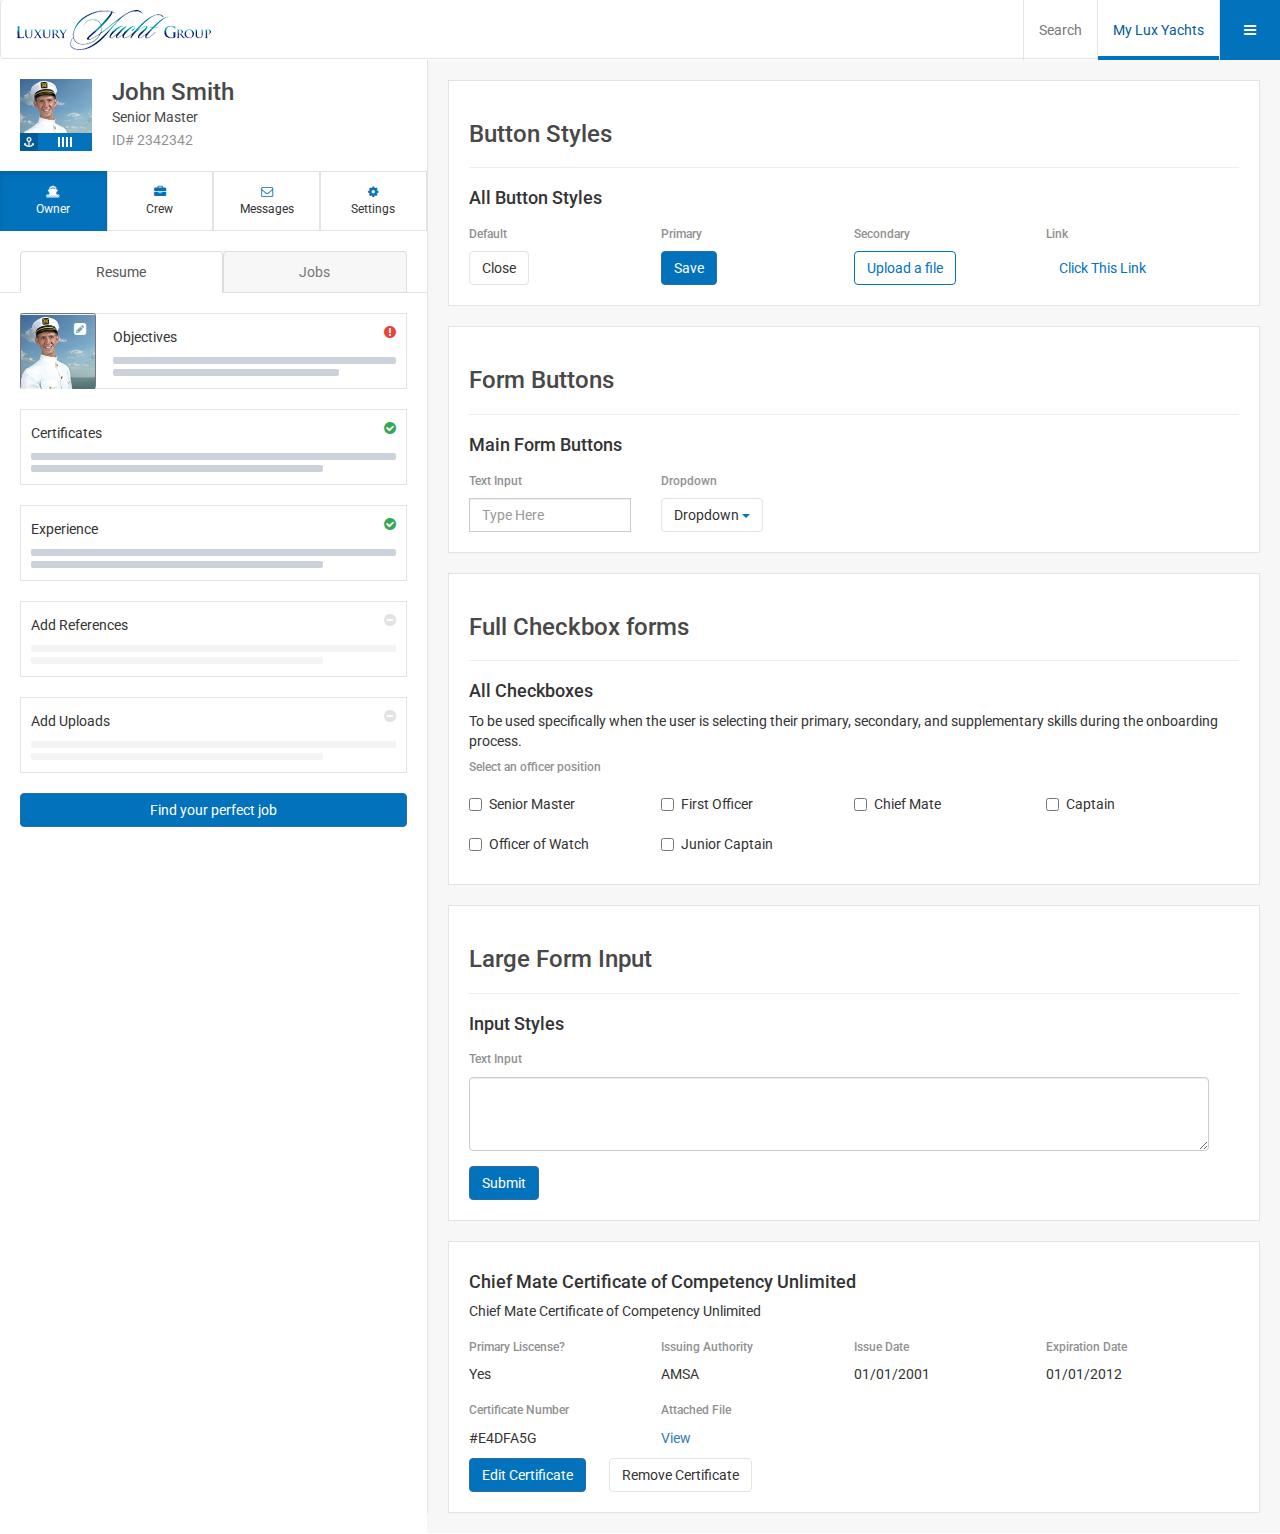
==== Dashboard/index.html @ aa5e9fd9 "added dashboard files" ====
<!DOCTYPE html>
<html lang="en">
<head>
  <meta charset="utf-8">
  <meta http-equiv="X-UA-Compatible" content="IE=edge">
  <meta name="viewport" content="width=device-width, initial-scale=1">
  <!-- The above 3 meta tags *must* come first in the head; any other head content must come *after* these tags -->
  <title>LuxYachts</title>

  <link href="css/bootstrap.min.css" rel="stylesheet">
  <link rel="stylesheet" href="css/font-awesome.min.css">
  <link href='https://fonts.googleapis.com/css?family=Roboto:400,300,500,700' rel='stylesheet' type='text/css'>
  <link rel="stylesheet" type="text/css" href="css/style.css">
</head>
<body>


  <nav class="navbar navbar-default">
    <div class="container-fluid">
      <!-- Brand and toggle get grouped for better mobile display -->
      <div class="navbar-header">
        <button type="button" class="navbar-toggle collapsed" data-toggle="collapse" data-target="#bs-example-navbar-collapse-1" aria-expanded="false">
          <span class="sr-only">Toggle navigation</span>
          <span class="icon-bar"></span>
          <span class="icon-bar"></span>
          <span class="icon-bar"></span>
        </button>
        <a class="navbar-brand" href="#"><img src="img/logo.png" height="40px" width="195px"></a>
      </div>

      <!-- Collect the nav links, forms, and other content for toggling -->
      <div class="collapse navbar-collapse" id="bs-example-navbar-collapse-1">
        <ul class="nav navbar-nav navbar-right">
          <div class=""></div>
          <li><a href="#">Search</a></li>
          <li class="active"><a href="#">My Lux Yachts</a></li>
          <li class="desktop">
            <button class="mask"><i class="fa fa-bars" aria-hidden="true"></i></button>
          </li>
        </ul>
      </div><!-- /.navbar-collapse -->
    </div><!-- /.container-fluid -->
  </nav>

  <div class="row no-gutters">
    <div class="col-md-4">
      <div class="leftBar">

        <div class="badgeProfile">
          <div class="badgeImage">
            <div class="userBadge" class="btn btn-default" data-toggle="tooltip" data-placement="right" title="Level 4 Senior Master">
              <img src="img/badge.png" height="18px" width="72px">
            </div>
            <img src="img/profile.png" height="72px" width="72px">
          </div>
          <div class="badgeInformation">
            <h3>John Smith</h3>
            <p>Senior Master</p>
            <p><span>ID# 2342342</span></p>
          </div>
        </div>

        <div class="profileNav">
          <div class="btn-group btn-group-justified" role="group" aria-label="...">
            <div class="btn-group" role="group">
              <button type="button" class="btn btn-default active"><i class="fa fa-ship" aria-hidden="true"></i><br>Owner
              </button>
            </div>
            <div class="btn-group" role="group">
              <button type="button" class="btn btn-default"><span><i class="fa fa-briefcase" aria-hidden="true"></i></span><br>Crew</button>
            </div>
            <div class="btn-group" role="group">
              <button type="button" class="btn btn-default"><span><i class="fa fa-envelope-o" aria-hidden="true"></i></span><br>Messages</button>
            </div>
            <div class="btn-group" role="group">
              <button type="button" class="btn btn-default"><span><i class="fa fa-cog" aria-hidden="true"></i></span><br>Settings</button>
            </div>
          </div>
        </div>

        <div class="sectionNav">
          <ul class="nav nav-tabs nav-justified">
            <li role="presentation" class="active"><a href="#">Resume</a></li>
            <li role="presentation" class="disabled"><a href="#">Jobs</a></li>
          </ul>
          <div class="navLine"></div>
        </div>

        <div class="resumeSection">
          <button type="button" class="resumePhoto" data-toggle="modal" data-target="#photoUpload">

            <!-- Below is the user profile image that has been previously added-->
            <div class="resumePhoto upload"><i class="fa fa-pencil-square" aria-hidden="true"></i></div>
            <img src="img/profile.png" height="74px" width="74px">
            
            <!-- Below is the basic stae of the button. The user should click this button as follow the modal instructions in order to upload their photo. After the image has been uploaded and processed, we should show the added state that's above this comment. -->
            <!--<div class="addPhoto">
              <i class="fa fa-plus-circle" aria-hidden="true"></i>
              <p>Photo</p>
            </div>-->

          </button>
          <button type="button" class="resumeBtn push">
            <p>Objectives</p>
            <div class="resumeAlert attention"><i class="fa fa-exclamation-circle" aria-hidden="true"></i></div>
            <div class="resumeLine"></div>
            <div class="resumeLine" style="width:80%"></div>
          </button>
          <button type="button" class="resumeBtn">
            <p>Certificates</p>
            <div class="resumeAlert complete"><i class="fa fa-check-circle" aria-hidden="true"></i></div>
            <div class="resumeLine"></div>
            <div class="resumeLine" style="width:80%"></div>
          </button>
          <button type="button" class="resumeBtn">
            <p>Experience</p> 
            <div class="resumeAlert complete"><i class="fa fa-check-circle" aria-hidden="true"></i></div>
            <div class="resumeLine"></div>
            <div class="resumeLine" style="width:80%"></div>
          </button>
          <button type="button" class="resumeBtn">
            <p>Add References</p>
            <div class="resumeAlert incomplete"><i class="fa fa-minus-circle" aria-hidden="true"></i></div>
            <div class="resumeLine inactive"></div>
            <div class="resumeLine inactive" style="width:80%"></div>
          </button>
          <button type="button" class="resumeBtn">
            <p>Add Uploads</p>
            <div class="resumeAlert incomplete"><i class="fa fa-minus-circle" aria-hidden="true"></i></div>
            <div class="resumeLine inactive"></div>
            <div class="resumeLine inactive" style="width:80%"></div>
          </button>
          <button type="button" class="btn btn-primary btn-block">Find your perfect job</button>
        </div>


      </div>
    </div>

<div class="col-md-8 contentHide">

<!--BEGIN BUTTONS STYLES-->
<div class="wrapper">
  <div class="contentContainer">
    <div class="row">
      <div class="contentTitle">
        <h3>Button Styles</h3>
        <hr>
        <h4>All Button Styles</h4>
      </div>

        <div class="col-md-3 push">
         <h6>Default</h6>
          <button type="button" class="btn btn-default">Close</button>
        </div>
        <div class="col-md-3 push">
          <h6>Primary</h6>
          <button type="button" class="btn btn-primary">Save</button>
        </div>
        <div class="col-md-3 push">
          <h6>Secondary</h6>
          <button type="button" class="btn btn-secondary">Upload a file</button>
        </div>
        <div class="col-md-3 push">
          <h6>Link</h6>
           <button type="button" class="btn btn-link">Click This Link</button>
        </div>
      </div>
    </div>
  </div>
<!--END BUTTON STYLES-->

<!--BEGIN FORM BUTTONS-->
<div class="wrapper">
  <div class="contentContainer">
    <div class="row">
      <div class="contentTitle">
        <h3>Form Buttons</h3>
        <hr>
        <h4>Main Form Buttons</h4>
      </div>

        <div class="col-md-3 push">
         <h6>Text Input</h6>
          <div class="buttonWidth">
            <div class="input-group input">
              <input type="text" class="form-control" placeholder="Type Here" aria-describedby="basic-addon1">
            </div>
          </div>
        </div>

        <div class="col-md-3 push">
          <h6>Dropdown</h6>
            <div class="btn-group" role="group">
              <button type="button" class="btn btn-default dropdown-toggle" data-toggle="dropdown" aria-haspopup="true" aria-expanded="false">
                Dropdown
                <span class="caret"></span>
              </button>
              <ul class="dropdown-menu">
                <li><a href="#">Dropdown link</a></li>
                <li><a href="#">Dropdown link</a></li>
              </ul>
            </div>
        </div>
        <div class="col-md-3 push"></div>
        <div class="col-md-3 push"></div>
      </div>
    </div>
  </div>
<!--END FORM BUTTONS-->

<!--BEGIN CHECKBOX LIST-->
<div class="wrapper">
  <div class="contentContainer">
    <div class="row">
      <div class="contentTitle">
        <h3>Full Checkbox forms</h3>
        <hr>
        <h4>All Checkboxes</h4>
        <p>To be used specifically when the user is selecting their primary, secondary, and supplementary skills during the onboarding process.</p>
      </div>
        <h6>Select an officer position</h6>
        <div class="col-md-3 push">
            <div class="checkbox"><label><input type="checkbox"> Senior Master </label></div>
        </div>
        <div class="col-md-3 push">
            <div class="checkbox"><label><input type="checkbox"> First Officer </label></div>
        </div>
        <div class="col-md-3 push">
            <div class="checkbox"><label><input type="checkbox"> Chief Mate </label></div>
        </div>
        <div class="col-md-3 push">
            <div class="checkbox"><label><input type="checkbox"> Captain </label></div>
        </div>
        <div class="col-md-3 push">
            <div class="checkbox"><label><input type="checkbox"> Officer of Watch </label></div>
        </div>
        <div class="col-md-3 push">
            <div class="checkbox"><label><input type="checkbox"> Junior Captain </label></div>
        </div>
      </div>
    </div>
  </div>
<!--END CHECKBOX LIST-->



<!--BEGIN LARGE FORM INPUT-->
<div class="wrapper">
  <div class="contentContainer">
    <div class="row">
      <div class="contentTitle">
        <h3>Large Form Input</h3>
        <hr>
        <h4>Input Styles</h4>
      </div>

        <div class="col-md-12 push">
         <h6>Text Input</h6>
          <fieldset class="form-group">
              <textarea class="form-control" id="exampleTextarea" rows="3"></textarea>
            </fieldset>
        </div>

        <div class="col-md-3 push">
          <button type="button" class="btn btn-primary">Submit</button>
        </div>

      </div>
    </div>
  </div>
<!--END LARGE FORM INPUT-->

<!--BEGIN CERTIFICATE EXAMPLE-->
<div class="wrapper">
  <div class="contentContainer">
    <div class="row">
      <div class="contentTitle">
        <h4>Chief Mate Certificate of Competency Unlimited</h4>
        <p>Chief Mate Certificate of Competency Unlimited</p>
      </div>

        <div class="col-md-3 push">
          <h6>Primary Liscense?</h6>
          <p>Yes</p>
        </div>

        <div class="col-md-3 push">
          <h6>Issuing Authority</h6>
          <p>AMSA</p>
        </div>

        <div class="col-md-3 push">
          <h6>Issue Date</h6>
          <p>01/01/2001</p>
        </div>

        <div class="col-md-3 push">
          <h6>Expiration Date</h6>
          <p>01/01/2012</p>
        </div>

        <div class="col-md-3 push">
          <h6>Certificate Number</h6>
          <p>#E4DFA5G</p>
        </div>

        <div class="col-md-3 push">
          <h6>Attached File</h6>
          <a href="">View</a>
        </div>

        <div class="col-md-12 push">
          <button type="button" class="btn btn-primary r-margin-20">Edit Certificate</button>
          <button type="button" class="btn btn-default">Remove Certificate</button>
        </div>

      </div>
    </div>
  </div>
<!--END CERTIFICATE EXAMPLE-->



  </div>

</div>

  <!-- Image Upload Modal -->
  <div class="modal fade" id="photoUpload" tabindex="-1" role="dialog" aria-labelledby="myModalLabel">
    <div class="modal-dialog" role="document">
      <div class="modal-content">
        <div class="modal-header">
          <button type="button" class="close" data-dismiss="modal" aria-label="Close"><span aria-hidden="true">&times;</span></button>
          <h4 class="modal-title" id="myModalLabel">Upload a Profile Image</h4>
        </div>
        <div class="modal-body">
          <h5>Please use this tool to upload and crop your CV Photo. Photo file size must be under 2MB. </h5>
          <p>Once loaded please center the cropping tool on your face and shoulders.</p>
        </div>
        <div class="modal-footer">
          <button type="button" class="btn btn-default" data-dismiss="modal">Cancel</button>
          <button type="button" class="btn btn-primary">Select your image</button>
        </div>
      </div>
    </div>
  </div>


  <!-- jQuery (necessary for Bootstrap's JavaScript plugins) -->
  <script src="https://ajax.googleapis.com/ajax/libs/jquery/1.11.3/jquery.min.js"></script>
  <!-- Include all compiled plugins (below), or include individual files as needed -->
  <script src="js/bootstrap.min.js"></script>
  <script type="text/javascript">
    $(function () {
      $('[data-toggle="tooltip"]').tooltip()
    })
  </script>
</body>
</html>
---- Dashboard/css/style.css ----
/*******************************************
GLOBAL RESETS
/*******************************************/

body {
	font-family: 'Roboto', sans-serif;
}

.row.no-gutters {
  margin-right: 0;
  margin-left: 0;
}
.row.no-gutters > [class^="col-"],
.row.no-gutters > [class*=" col-"] {
  padding-right: 0;
  padding-left: 0;
}
.row {
	margin-left: 0px;
	margin-right: 0px;
}
.push {
	right: 15px;
}

/*******************************************
MAIN NAVIGATION
/*******************************************/
.navbar {
	height: 60px;
	background-color: #fff;
	margin-top: -1px;
	margin-bottom: 0px;
	border-bottom: 1px solid #e3e3e3;
	z-index: 999;
} 
.navbar-brand img {
	margin-top: -5px;
}
.navbar li {
	border-left: 1px solid #e3e3e3;
}
.navbar li a{
	color: #484848;
	height: 60px;
	padding-top: 20px;
}
.navbar li a:hover{
	border-bottom: 4px solid #484848
}
.navbar-default .navbar-nav>.active>a, .navbar-default .navbar-nav>.active>li:focus, .navbar-default .navbar-nav>.active>a:hover {
	border-bottom: 4px solid #0372bc;
	background-color: #fff;
	color: #025b96;
}
.desktop button{
	height: 60px;
	width: 60px;
	background-color: #0372bc;
	margin-right: -16px;
	border:none;
	float: right;
}
.navbar button i {
	color: #fff;
}

/*******************************************
LEFT NAV STYLES
/*******************************************/
.leftBar {
	height: auto;
}

/*BADGE STYLES*/
.badgeProfile {
	height: 112px;
	width: 100%;
}
.badgeImage{
	float: left;
	margin-top: 20px;
	margin-left: 20px;
	z-index: 5;
}
.badgeInformation {
	float: left;
	margin-left: 20px;
}
h3 {
	font-size: 24px;
	color: #484848;
	margin-bottom: 2px;
}
.badgeInformation  p {
	font-size: 14px;
	color: #484848;
	margin-bottom: 3px;
}
.badgeInformation p span {
	opacity: .6;
}

/*USER BADGE STYLES*/
.userBadge {
	z-index: 2;
    position: absolute;
    margin-top: 52px;
}

/*PROFILE SUBNAV*/
.profileNav button {
	border-radius: 0 !important;
	height: 60px;
	font-size: 12px;
	margin-bottom: 20px;
	border-color:#e3e3e3;
}
.btn-default.active, .btn-default:active, .open>.dropdown-toggle.btn-default{
	background-color: #0372bc;
	border:#0372bc;
	color: #fff;
}
.btn-default span{
	color: #0372bc;
}

/*SECTION SUBNAV*/
.nav-justified{
	padding: 0px 20px;
}
.nav-justified .disabled {
	background-color: #f7f7f7;
}
.navLine {
	width: 100%;
	border-bottom: 1px solid #e3e3e3;
	margin-top: -1px;
	margin-bottom: 20px;
}
.nav-tabs.nav-justified>li>a {
   border: 1px solid #ddd;
}

/*RESUME SECTIONS*/
.resumeSection {
	padding: 0px 20px;
}
.resumeSection .resumeBtn {
	margin-bottom: 20px;
	height: 76px;
	width: 100%;
	border: 1px solid #e3e3e3;
	background-color: #fff;
	padding: 0px 10px;
}
.resumeBtn.push {
	padding-left: 92px;
}
.resumeLine.inactive{
	opacity: .25;
}
.resumeSection .resumeBtn p {
	float: left;
	margin-bottom: 10px;
	margin-top: 5px;
}
.resumeLine {
	width: 100%;
	height: 7px;
	background-color: #ccd2dc;
	border-radius: 2px;
	margin-bottom: 5px;
	float: left;
}
span .resumeLine {
	width: 80%;
}
.resumeAlert {
	float: right;
}
.resumePhoto {
	float: left;
	position: absolute;
	height: 76px;
	width: 76px;
	padding: 0px;
}
.resumePhoto img {
	margin-left: -1px;
}
.resumePhoto.upload i{
	float: right;
	margin-right: 12px;
    margin-top: 7px;
    color: #fff;
}
.addPhoto {
	margin-top: 12px;
}
.complete i{
	color: #34a853;
}
.incomplete i{
	color: #e3e3e3;
}
.attention i{
	color: #ea4335;
}

/*******************************************
BUTTON STYLES FOR CONTENT PAGES
/*******************************************/
.wrapper{
	padding: 20px 20px 0px 20px;
	border-left: 1px solid #e3e3e3;
}
.contentContainer {
	height: auto;
    background: #fff;
    border: 1px solid #e3e3e3;
    padding: 20px;
}
.col-md-8	{
	background-color: #f7f7f7;
	height: auto;
	padding-bottom: 20px;
}
h6 {
	color: #484848;
	opacity: .6;
}
.btn-default {
	border: 1px solid #e3e3e3;
}
.btn-primary {
	background-color: #0372bc;
}
.btn.btn-secondary {
	background:none;
	border: 1px solid #0372bc;
	color: #0372bc;
}
.btn-secondary:hover {
	background-color: #0372bc;
	color: #fff;
}
.btn-link {
	color:#0372bc;
}
.buttonWidth {
	width: 100%;
}
.r-margin-20 {
	margin-right: 20px;
}
/*******************************************
MEDIA QUERIES
/*******************************************/
@media only screen and (max-width: 990px) {
    .contentHide {
    display: none;
    }
    .navbar-toggle {
	margin: 0px;
    }
    .navbar-default .navbar-toggle .icon-bar{
	background-color: #fff;
	margin-left: 9px;
    }
    .navbar button{
	height: 60px;
	width: 60px;
	background-color: #0372bc;
	border:none;
	border-radius: 0px;
	float: right;
	}
	.navbar button:hover{
    background-color: #025b96;
    }
}
@media only screen and (max-width: 768px) {
    .mask {
        display: none;
    }
    .navbar li {
	background: #fff;
	}
}
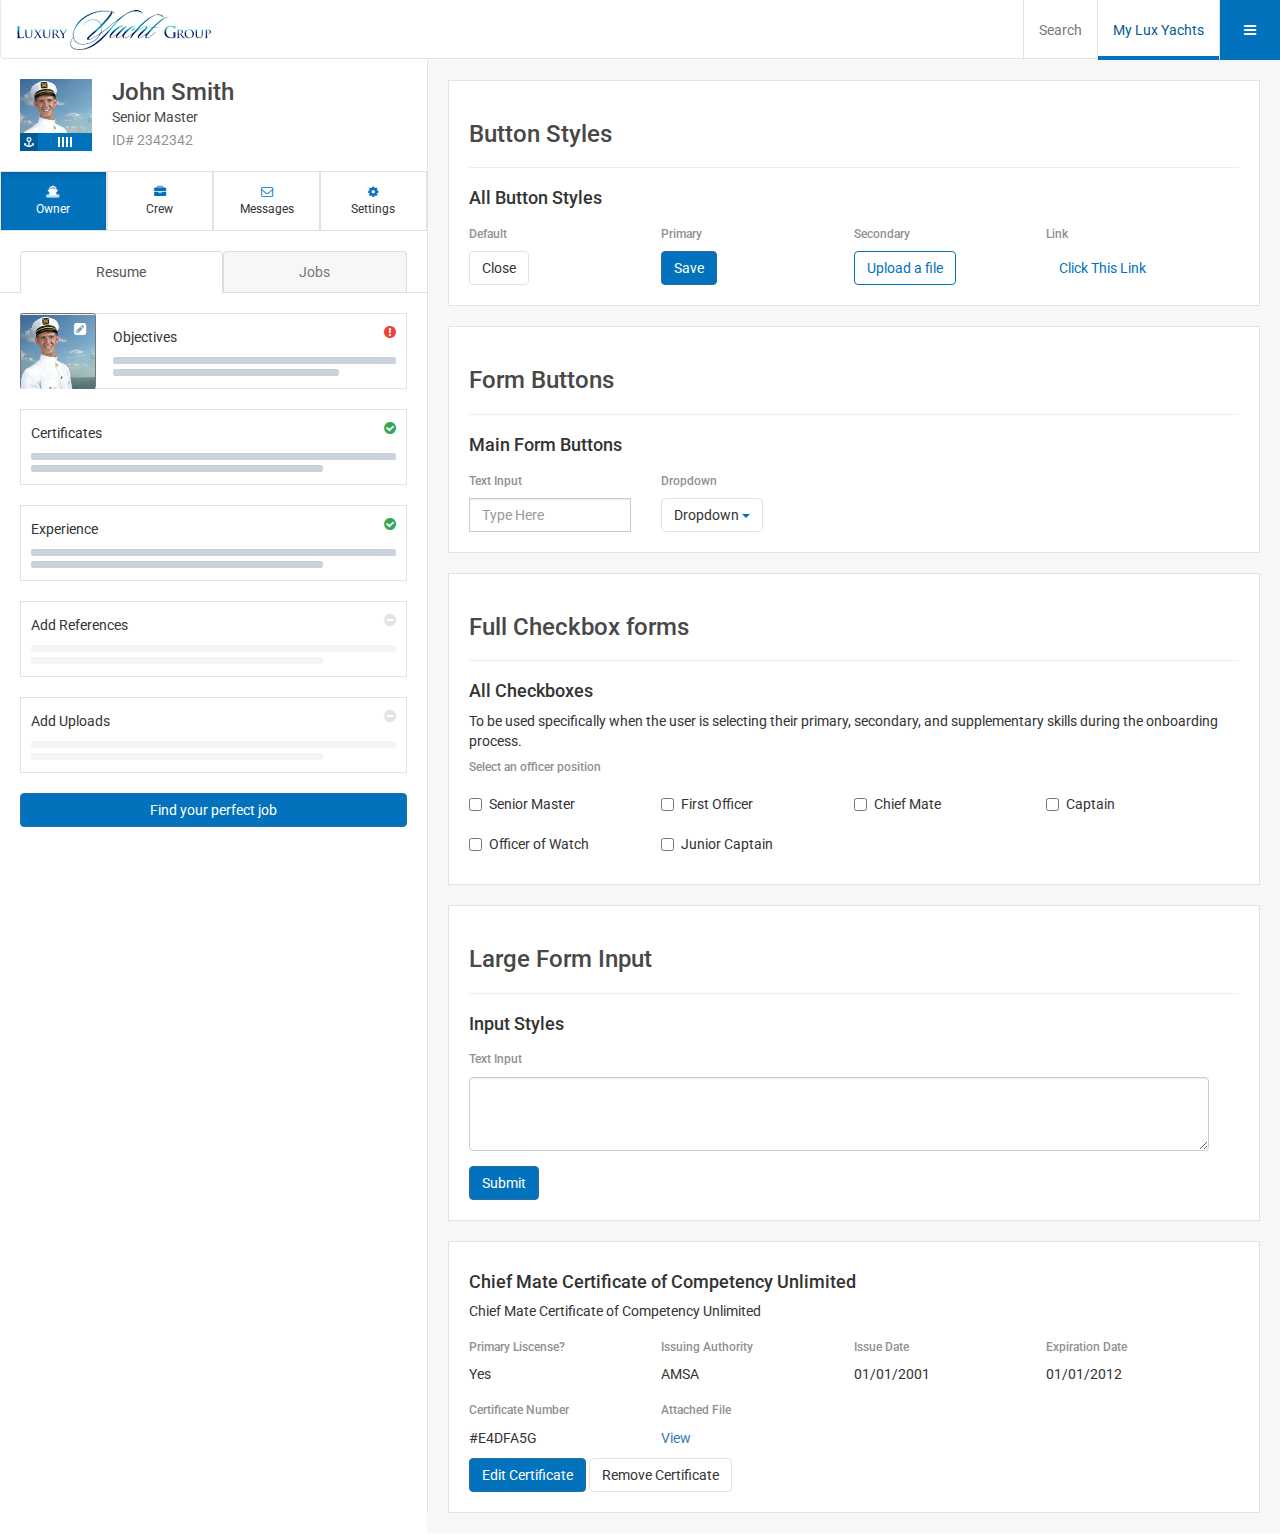
==== commit 5155865c: "updated new mobile styles" ====
--- a/Dashboard/index.html
+++ b/Dashboard/index.html
@@ -87,7 +87,7 @@
         </div>
 
         <div class="resumeSection">
-          <button type="button" class="resumePhoto" data-toggle="modal" data-target="#photoUpload">
+          <button type="button" class="resumePhoto mobileHide" data-toggle="modal" data-target="#photoUpload">
 
             <!-- Below is the user profile image that has been previously added-->
             <div class="resumePhoto upload"><i class="fa fa-pencil-square" aria-hidden="true"></i></div>
@@ -103,32 +103,32 @@
           <button type="button" class="resumeBtn push">
             <p>Objectives</p>
             <div class="resumeAlert attention"><i class="fa fa-exclamation-circle" aria-hidden="true"></i></div>
-            <div class="resumeLine"></div>
-            <div class="resumeLine" style="width:80%"></div>
+            <div class="resumeLine mobileHide"></div>
+            <div class="resumeLine mobileHide" style="width:80%"></div>
           </button>
           <button type="button" class="resumeBtn">
             <p>Certificates</p>
             <div class="resumeAlert complete"><i class="fa fa-check-circle" aria-hidden="true"></i></div>
-            <div class="resumeLine"></div>
-            <div class="resumeLine" style="width:80%"></div>
+            <div class="resumeLine mobileHide"></div>
+            <div class="resumeLine mobileHide" style="width:80%"></div>
           </button>
           <button type="button" class="resumeBtn">
             <p>Experience</p> 
             <div class="resumeAlert complete"><i class="fa fa-check-circle" aria-hidden="true"></i></div>
-            <div class="resumeLine"></div>
-            <div class="resumeLine" style="width:80%"></div>
+            <div class="resumeLine mobileHide"></div>
+            <div class="resumeLine mobileHide" style="width:80%"></div>
           </button>
           <button type="button" class="resumeBtn">
             <p>Add References</p>
             <div class="resumeAlert incomplete"><i class="fa fa-minus-circle" aria-hidden="true"></i></div>
-            <div class="resumeLine inactive"></div>
-            <div class="resumeLine inactive" style="width:80%"></div>
+            <div class="resumeLine inactive mobileHide"></div>
+            <div class="resumeLine inactive mobileHide" style="width:80%"></div>
           </button>
           <button type="button" class="resumeBtn">
             <p>Add Uploads</p>
             <div class="resumeAlert incomplete"><i class="fa fa-minus-circle" aria-hidden="true"></i></div>
-            <div class="resumeLine inactive"></div>
-            <div class="resumeLine inactive" style="width:80%"></div>
+            <div class="resumeLine inactive mobileHide"></div>
+            <div class="resumeLine inactive mobileHide" style="width:80%"></div>
           </button>
           <button type="button" class="btn btn-primary btn-block">Find your perfect job</button>
         </div>
--- a/Dashboard/css/style.css
+++ b/Dashboard/css/style.css
@@ -23,6 +23,12 @@
 	right: 15px;
 }
 
+.margin-top-30 {
+	margin-top: 30px;
+}
+.margin-right-20 {
+	margin-right: 20px;
+}
 /*******************************************
 MAIN NAVIGATION
 /*******************************************/
@@ -251,8 +257,8 @@
 .buttonWidth {
 	width: 100%;
 }
-.r-margin-20 {
-	margin-right: 20px;
+.btn-default.active, .btn-default:active, .open>.dropdown-toggle.btn-default{
+	border: 1px solid #e3e3e3 !important;
 }
 /*******************************************
 MEDIA QUERIES
@@ -287,4 +293,46 @@
     .navbar li {
 	background: #fff;
 	}
-}+	.resumeBtn .resumeAlert{
+  	position: absolute;
+  	}
+	.nav-justified > li {
+    display: table-cell;
+    width: 1%;
+  	}
+ 	.nav-justified > li > a  {
+    border-bottom: 1px solid #ddd !important;
+    border-radius: 4px 4px 0 0 !important;
+    margin-bottom: 0 !important;
+  	}
+  	.mobileHide {
+  		display: none;
+  	}
+  	.resumeSection .resumeBtn {
+  		margin-bottom: -30px;
+  		padding: 0px;
+  	}
+  	.resumeBtn p {
+  		font-size: 18px;
+  	}
+}
+
+
+
+
+
+
+
+
+
+
+
+
+
+
+
+
+
+
+
+
